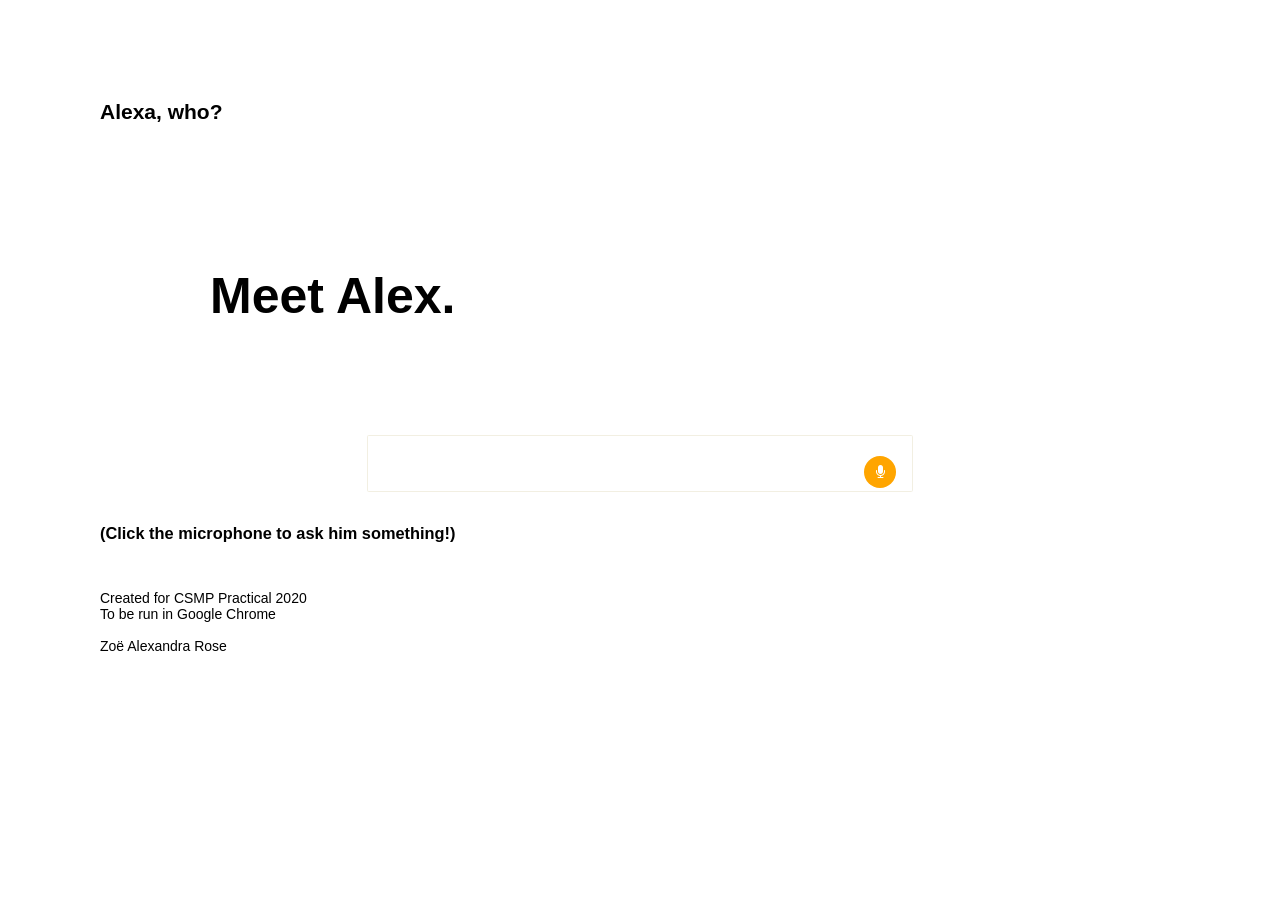
==== index.html @ 9790d560 "voice rec app" ====
<!DOCTYPE html>
<html lang="en" dir="ltr">

<head>
  <meta charset="utf-8">
  <meta name="viewport" content="width=device-width, initial-scale=1.0">
  <meta http-equiv="X-UA-Compatible" content="ie-edge">
  <title>Speech Recognition</title>

  <link rel="stylesheet" href="vrec.css">
  <link href="https://maxcdn.bootstrapcdn.com/font-awesome/4.7.0/css/font-awesome.min.css" rel="stylesheet"/>

  <!-- fadez -->
  <style>
  .fade-in {
    animation: fadeIn ease 7s;
    -webkit-animation: fadeIn ease 7s;
    -moz-animation: fadeIn ease 7s;
    -o-animation: fadeIn ease 7s;
    -ms-animation: fadeIn ease 7s;
  }
  @keyframes fadeIn {
    0% {
      opacity:0;
    }
    100% {
      opacity:1;
    }
  }

  @-moz-keyframes fadeIn {
    0% {
      opacity:0;
    }
    100% {
      opacity:1;
    }
  }

  @-webkit-keyframes fadeIn {
    0% {
      opacity:0;
    }
    100% {
      opacity:1;
    }
  }

  @-o-keyframes fadeIn {
    0% {
      opacity:0;
    }
    100% {
      opacity:1;
    }
  }

  @-ms-keyframes fadeIn {
    0% {
      opacity:0;
    }
    100% {
      opacity:1;
  }
  </style>
</head>

<body>
<h2>Alexa, who?</h2>
<br>
<div class="fade-in">
<h1 style="font-size: 50px;">Meet Alex.</h1>
</div>
<div class="container">

<!-- icon/button to be clicked on to initiate speech recognition -->
  <i class="fa fa-microphone"></i>
  <h3 class="content"></h3>
</div>
<br>
<h3>(Click the microphone to ask him something!)</h3>

<br>
<footer><p>Created for CSMP Practical 2020
<br>

To be run in Google Chrome
<br>
<br>
Zoë Alexandra Rose</p></footer>

<script src="rec.js"></script>
</body>

</html>
---- vrec.css ----
h1  {
  margin: 110px;
}
body {

  font-size: 14px;
  font-family: 'Helvetica';
  margin: 100px;

}
.container {
  position: relative;
  border: 1px solid #f2efe2;
  width: 40vw;
  max-width: 60vw;
  margin: 0 auto;
  border-radius: 0.1rem;
  background: #ffffff;
  padding: 0.2rem 1rem;
  color: #1e2440;
  overflow: scroll;
}


.text-box {
  max-height: 70vh;
  overflow: scroll;
}
.text-box:focus {
  outline: none;
}
.text-box p {
  border-bottom: 1px dotted black;
  margin: 0px !important;
}
.fa {
  color: white;
  background: orange;
  border-radius: 50%;
  cursor: pointer;
  margin-top: 1rem;
  float: right;
  width: 2rem;
  height: 2rem;
  display: flex !important;
  align-items: center;
  justify-content: center;
}
@media (max-width: 768px) {
  .container {
    width: 85vw;
    max-width: 85vw;
  }
.text-box {
    max-height: 55vh;
  }
.footer {
    background-color: #ffffff;
    height:50px;
  }
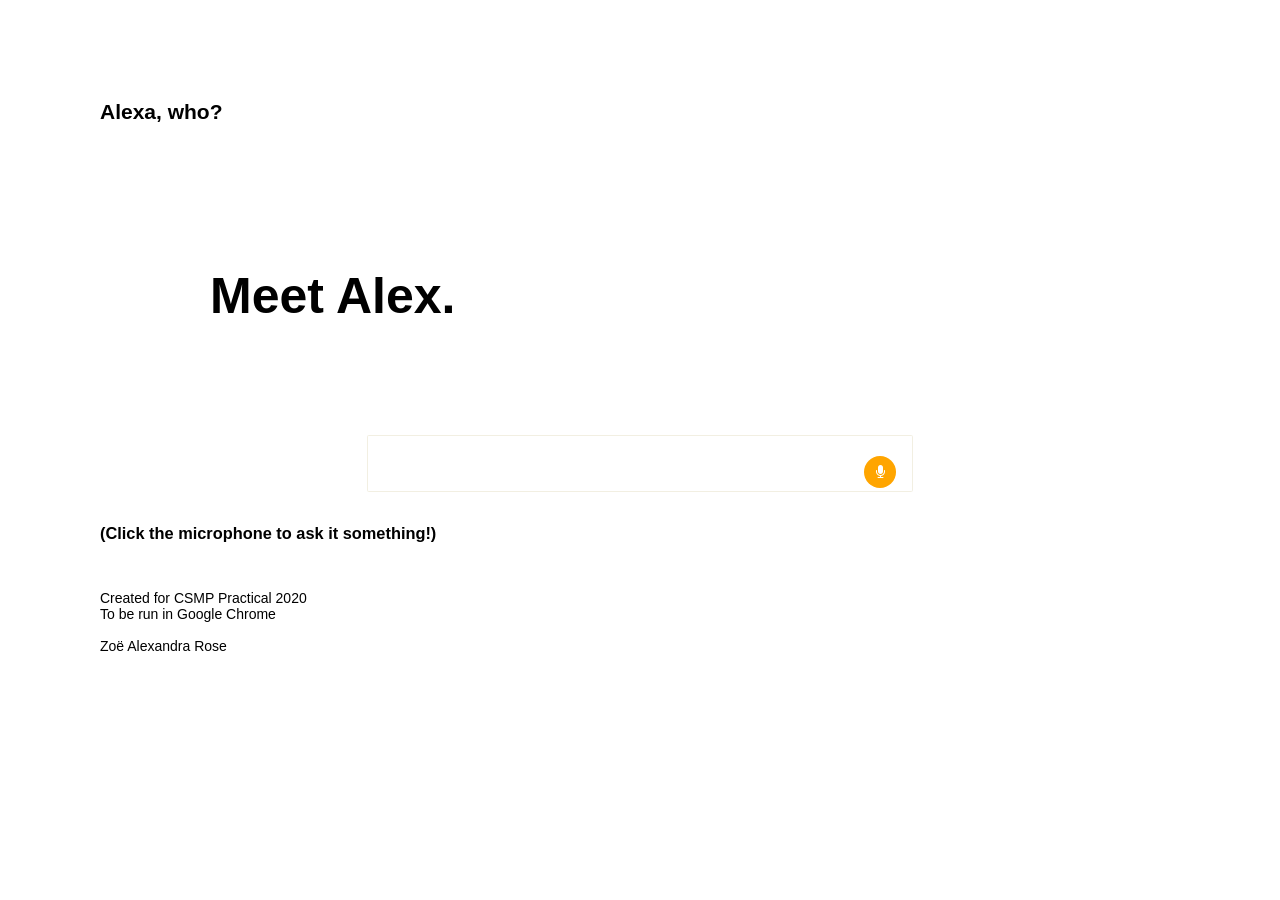
==== commit f101f117: "Update index.html" ====
--- a/index.html
+++ b/index.html
@@ -78,7 +78,7 @@
   <h3 class="content"></h3>
 </div>
 <br>
-<h3>(Click the microphone to ask him something!)</h3>
+<h3>(Click the microphone to ask it something!)</h3>
 
 <br>
 <footer><p>Created for CSMP Practical 2020
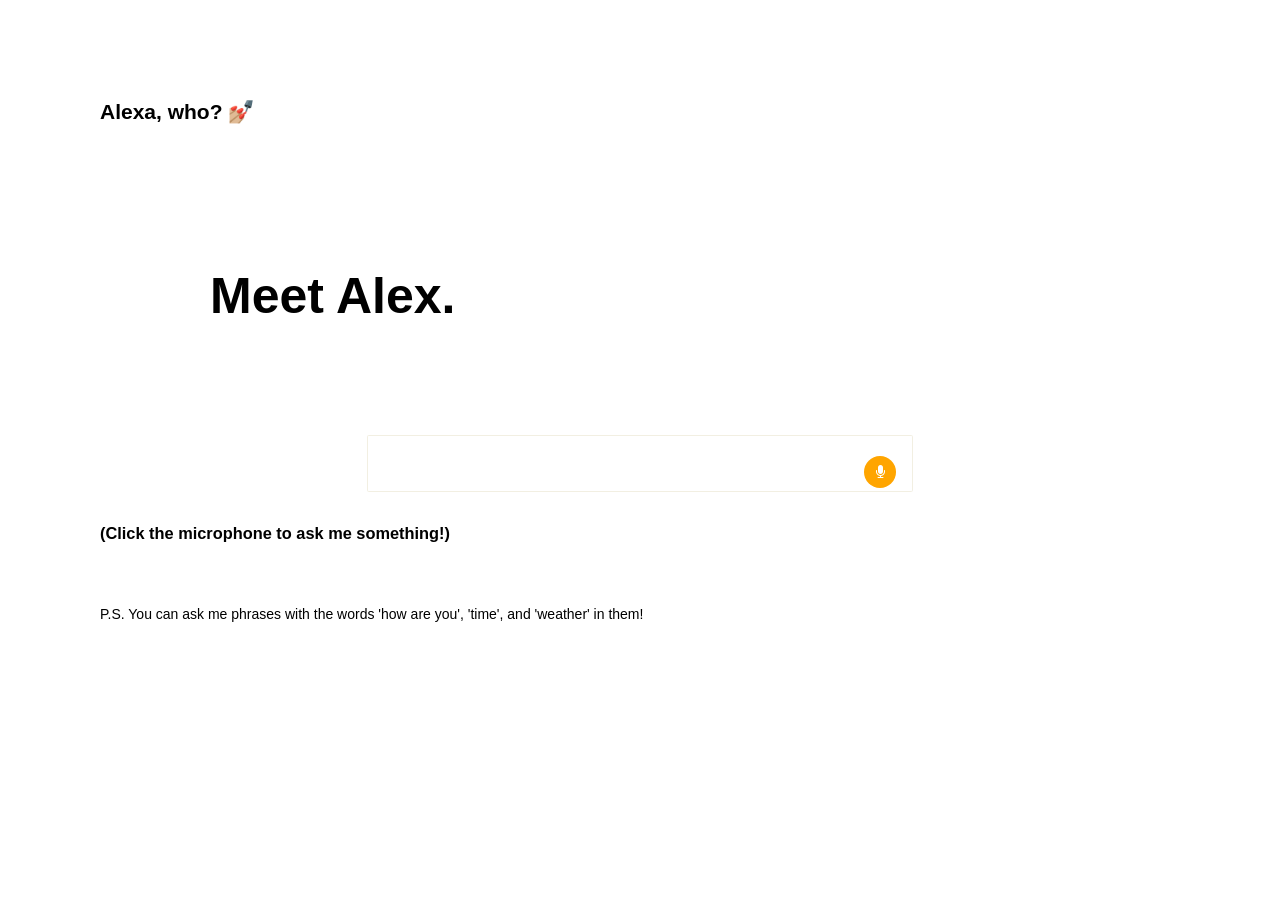
==== commit 50c02521: "update" ====
--- a/index.html
+++ b/index.html
@@ -62,11 +62,12 @@
     100% {
       opacity:1;
   }
+}
   </style>
 </head>
 
 <body>
-<h2>Alexa, who?</h2>
+<h2>Alexa, who? 💅🏼</h2>
 <br>
 <div class="fade-in">
 <h1 style="font-size: 50px;">Meet Alex.</h1>
@@ -78,16 +79,13 @@
   <h3 class="content"></h3>
 </div>
 <br>
-<h3>(Click the microphone to ask it something!)</h3>
+<h3>(Click the microphone to ask me something!)</h3>
+
+
 
 <br>
-<footer><p>Created for CSMP Practical 2020
 <br>
-
-To be run in Google Chrome
-<br>
-<br>
-Zoë Alexandra Rose</p></footer>
+<p>P.S. You can ask me phrases with the words 'how are you', 'time', and 'weather' in them!</p></footer>
 
 <script src="rec.js"></script>
 </body>
